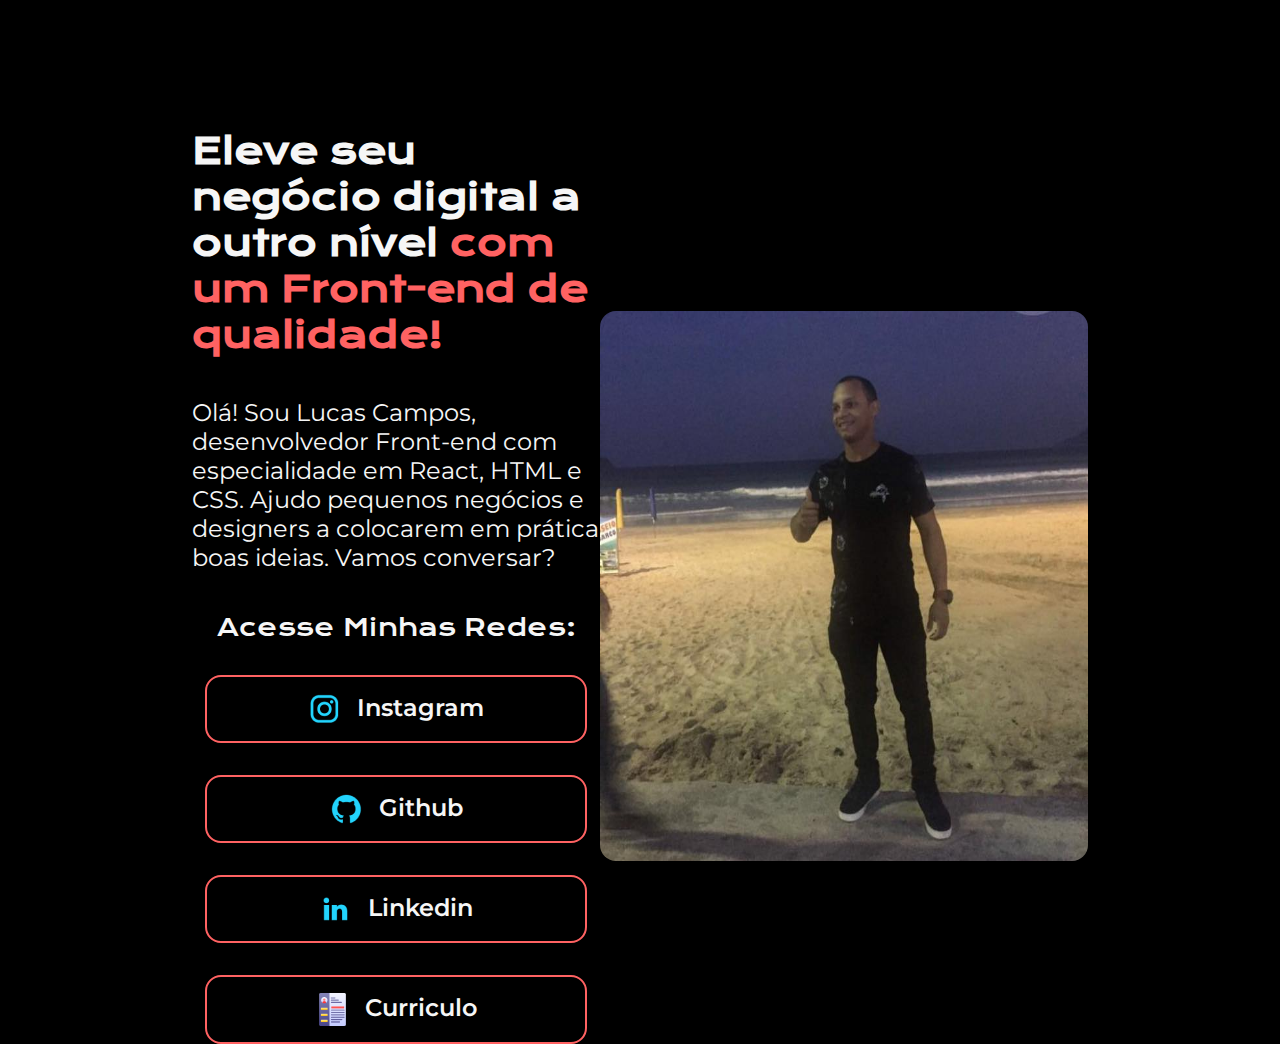
==== index.html @ 2741a64d "Add files via upload" ====
<!DOCTYPE html>
<html lang="pt-br">
<head>
    <meta charset="UTF-8">
    <meta name="viewport" content="width=device-width, initial-scale=1.0">
    <title>Portifolio</title>
    <link rel="stylesheet" href="style.css">
</head>
<body>
    <header></header>
    <main class="apresentacao">
        <section class="apresentacao__conteudo">
            <h1 class="apresentacao__conteudo__titulo">Eleve seu negócio digital a outro nível <strong class="titulo-destaque"> com um Front-end de qualidade!</strong></h1>
            <p class="apresentacao__conteudo__paragrafo">Olá! Sou Lucas Campos, desenvolvedor Front-end com especialidade em React, HTML e CSS. Ajudo pequenos negócios e designers a colocarem em prática boas ideias. Vamos conversar?</p>
            <div class="apresentacao__links">
                <h2 class="apresentacao__links__subtitulo">Acesse Minhas Redes:</h2>
                <a class="apresentacao__links__botoes" href="https://instagram.com/lucascampos51">
                    <img src="./assets/instagram.png"> 
                    Instagram
                </a>
                <a class="apresentacao__links__botoes"href="https://github.com/xumackr">
                    <img src="./assets/github.png" >
                    Github
                </a>
                <a class="apresentacao__links__botoes"href="https://www.linkedin.com/public-profile/settings?trk=d_flagship3_profile_self_view_public_profile">
                    <img src="./assets/linkedin.png" >
                    Linkedin
                </a>
                <a class="apresentacao__links__botoes"href="./assets/Curriculo-Lucas-Campos.pdf" download="Curriculo-Lucas-Campos">
                    <img src="./assets/curriculum-vitae 1.png" >
                    Curriculo
                </a>
               
            </div>    
        </section>
        <img class="apresentacao__foto" src="./assets/Lucinhas.png" alt="Foto do Programador Lucas Campos">
    </main>
    <footer></footer>
</body>
</html>
---- style.css ----
@import url('https://fonts.googleapis.com/css2?family=Krona+One&family=Montserrat:wght@600&display=swap');
@import url('https://fonts.googleapis.com/css2?family=Montserrat&display=swap');

*{
    margin: 0;
    padding: 0;
}


body {
    height: 100vh;
    box-sizing: border-box;
    background-color: black;
    color: #F6F6F6;
}

.titulo-destaque {
    color: rgb(255, 98, 98);
}

.apresentacao {
    margin: 10% 15%;
    display: flex;
    align-items: center;
    justify-content: space-between;
}

.apresentacao__conteudo {
    width: 615px;
    display: flex;
    flex-direction: column;
    gap: 40px;
}

.apresentacao__conteudo__titulo {
    font-size: 36px;
    font-family: "Krona One", sans-serif;
}

.apresentacao__conteudo__paragrafo {
    font-size: 24px;
    font-family: "Montserrat", sans-serif;
}

.apresentacao__links {
    display: flex;
    flex-direction: column;
    justify-content: space-between;
    align-items: center;
    gap: 32px;

}

.apresentacao__links__botoes {
    display: flex;
    justify-content: center;
    gap: 16px;
    border: 2px solid rgb(255, 98, 98);
    width: 378px;
    font-family: "Montserrat", sans-serif;
    text-align: center;
    border-radius: 16px;
    font-size: 24px;
    font-weight: 600;
    padding: 16px 0;
    text-decoration: none;
    color: #f6f6f6;
}
.apresentacao__foto {
    width: 488px;
    height: 550px;
    border-radius: 16px;
}

.apresentacao__links__subtitulo{
    font-family: "Krona One", sans-serif;
    font-weight: 400;
    font-size: 24px;
}
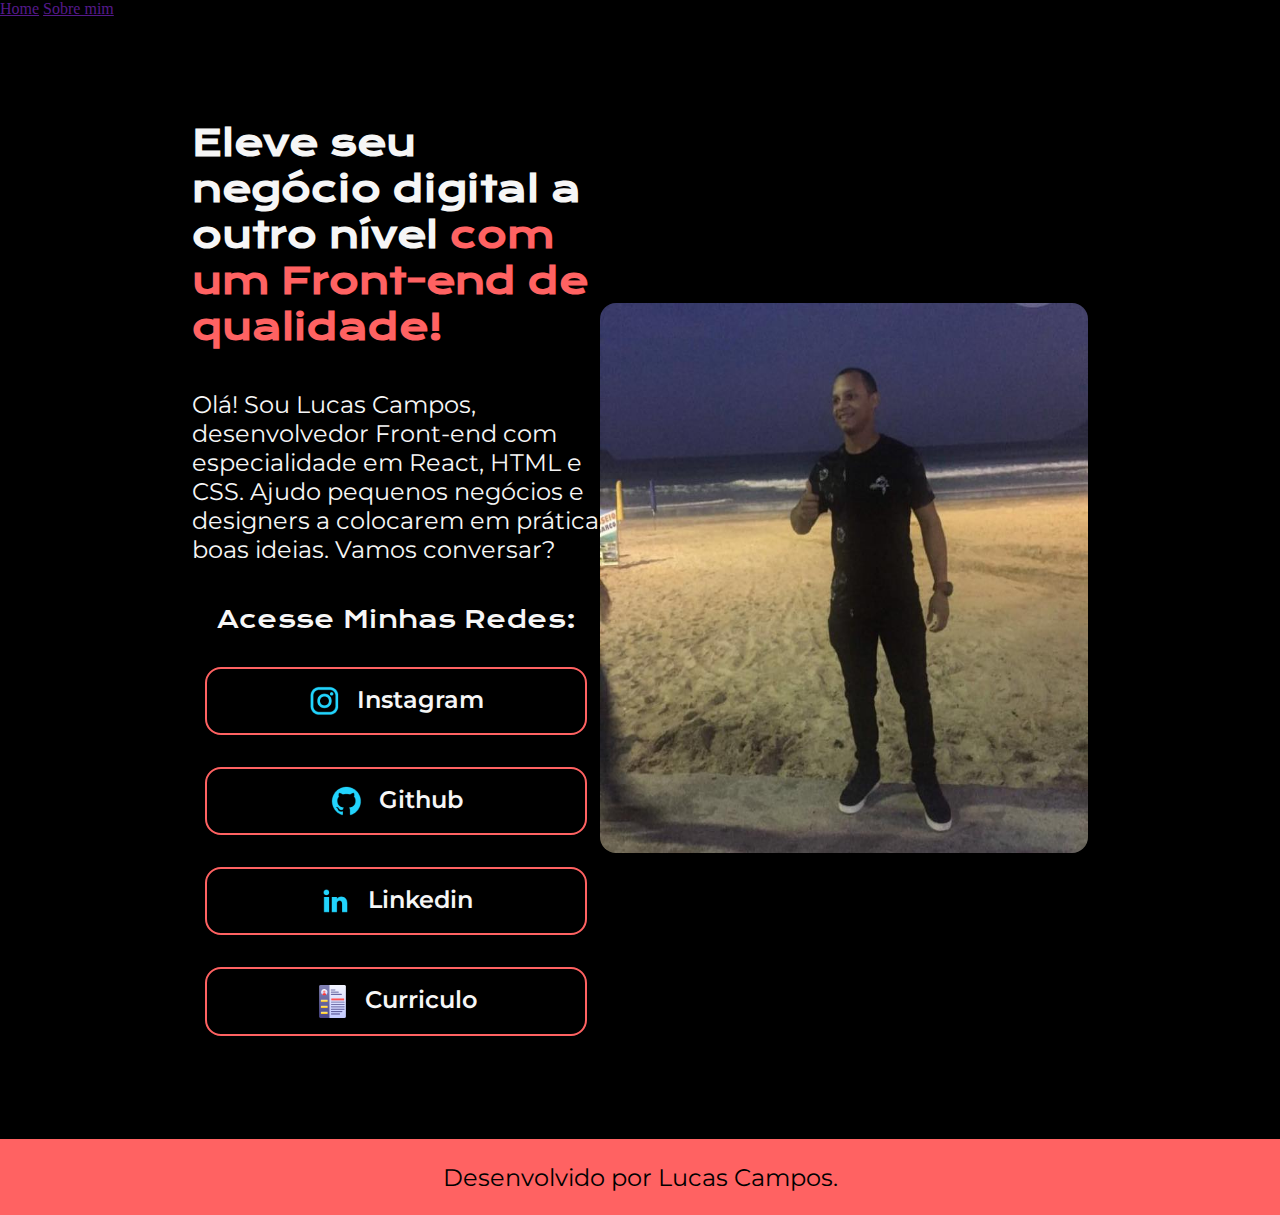
==== commit aed56aca: "Add files via upload" ====
--- a/index.html
+++ b/index.html
@@ -7,7 +7,12 @@
     <link rel="stylesheet" href="style.css">
 </head>
 <body>
-    <header></header>
+    <header class="cabecalho">
+        <nav class="cabecalho__menu">
+            <a class="cabecalho__menu__link" href="">Home</a>
+            <a class="cabecalho__menu__link" href="">Sobre mim</a>
+        </nav>
+    </header>
     <main class="apresentacao">
         <section class="apresentacao__conteudo">
             <h1 class="apresentacao__conteudo__titulo">Eleve seu negócio digital a outro nível <strong class="titulo-destaque"> com um Front-end de qualidade!</strong></h1>
@@ -35,6 +40,8 @@
         </section>
         <img class="apresentacao__foto" src="./assets/Lucinhas.png" alt="Foto do Programador Lucas Campos">
     </main>
-    <footer></footer>
+    <footer class="rodape">
+        <p>Desenvolvido por Lucas Campos.</p>
+    </footer>
 </body>
 </html>--- a/style.css
+++ b/style.css
@@ -9,7 +9,6 @@
 
 
 body {
-    height: 100vh;
     box-sizing: border-box;
     background-color: black;
     color: #F6F6F6;
@@ -20,7 +19,7 @@
 }
 
 .apresentacao {
-    margin: 10% 15%;
+    padding: 8% 15%;
     display: flex;
     align-items: center;
     justify-content: space-between;
@@ -77,4 +76,16 @@
     font-family: "Krona One", sans-serif;
     font-weight: 400;
     font-size: 24px;
+}
+.apresentacao__links__botoes:hover{
+        background-color: #272727;   
+}
+.rodape {
+    padding: 23.74px;
+    background-color: rgb(255, 98, 98);
+    color: #000000;
+    text-align: center;
+    font-family: "Montserrat", sans-serif;
+    font-size: 24px;
+    font-weight: 400;
 }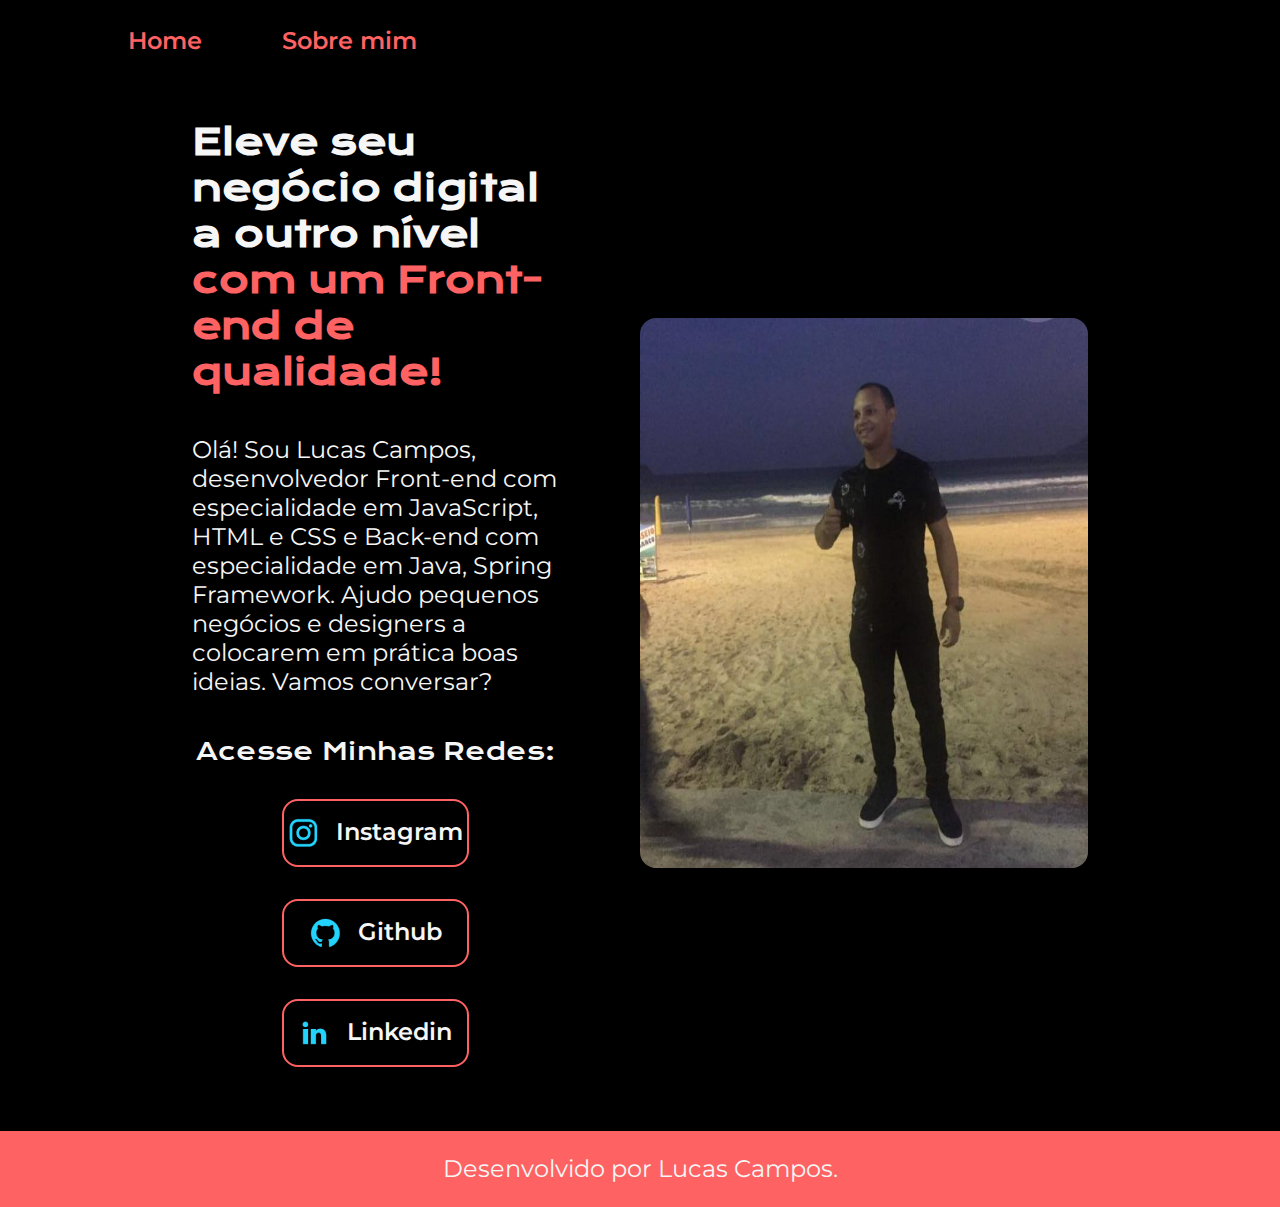
==== commit 7c7c3872: "Add files via upload" ====
--- a/index.html
+++ b/index.html
@@ -4,19 +4,19 @@
     <meta charset="UTF-8">
     <meta name="viewport" content="width=device-width, initial-scale=1.0">
     <title>Portifolio</title>
-    <link rel="stylesheet" href="style.css">
+    <link rel="stylesheet" href="./styles/style.css">
 </head>
 <body>
     <header class="cabecalho">
         <nav class="cabecalho__menu">
-            <a class="cabecalho__menu__link" href="">Home</a>
-            <a class="cabecalho__menu__link" href="">Sobre mim</a>
+            <a class="cabecalho__menu__link" href="index.html">Home</a>
+            <a class="cabecalho__menu__link" href="about.html">Sobre mim</a>
         </nav>
     </header>
     <main class="apresentacao">
         <section class="apresentacao__conteudo">
             <h1 class="apresentacao__conteudo__titulo">Eleve seu negócio digital a outro nível <strong class="titulo-destaque"> com um Front-end de qualidade!</strong></h1>
-            <p class="apresentacao__conteudo__paragrafo">Olá! Sou Lucas Campos, desenvolvedor Front-end com especialidade em React, HTML e CSS. Ajudo pequenos negócios e designers a colocarem em prática boas ideias. Vamos conversar?</p>
+            <p class="apresentacao__conteudo__paragrafo">Olá! Sou Lucas Campos, desenvolvedor Front-end com especialidade em JavaScript, HTML e CSS e Back-end com especialidade em Java, Spring Framework. Ajudo pequenos negócios e designers a colocarem em prática boas ideias. Vamos conversar?</p>
             <div class="apresentacao__links">
                 <h2 class="apresentacao__links__subtitulo">Acesse Minhas Redes:</h2>
                 <a class="apresentacao__links__botoes" href="https://instagram.com/lucascampos51">
@@ -31,11 +31,6 @@
                     <img src="./assets/linkedin.png" >
                     Linkedin
                 </a>
-                <a class="apresentacao__links__botoes"href="./assets/Curriculo-Lucas-Campos.pdf" download="Curriculo-Lucas-Campos">
-                    <img src="./assets/curriculum-vitae 1.png" >
-                    Curriculo
-                </a>
-               
             </div>    
         </section>
         <img class="apresentacao__foto" src="./assets/Lucinhas.png" alt="Foto do Programador Lucas Campos">
--- a/styles/style.css
+++ b/styles/style.css
@@ -0,0 +1,139 @@
+
+@import url('https://fonts.googleapis.com/css2?family=Krona+One&family=Montserrat:wght@600&display=swap');
+@import url('https://fonts.googleapis.com/css2?family=Montserrat&display=swap');
+
+:root {
+    --cor-primaria: #000000;
+    --cor-secundaria: #f6f6f6;
+    --cor-terciaria: rgb(255, 98, 98);
+    --cor-hover: #272727;
+
+    --font-primaria: "Krona One", sans-serif;
+    --font-secundaria: "Montserrat", sans-serif;
+}
+
+
+
+*{
+    margin: 0;
+    padding: 0;
+}
+
+
+body {
+    box-sizing: border-box;
+    background-color: var(--cor-primaria);
+    color: var(--cor-secundaria)
+}
+
+.titulo-destaque {
+    color: var(--cor-terciaria);
+}
+.cabecalho {
+    padding: 2% 0% 0% 10%;
+}
+
+.cabecalho__menu{
+    display: flex;
+    gap: 80px;
+}
+
+.cabecalho__menu__link {
+    font-family: var(--font-secundaria);
+    font-size: 1.5rem;
+    font-weight: 600;
+    color: var(--cor-terciaria);
+    text-decoration: none;
+
+}
+
+
+.apresentacao {
+    padding: 5% 15%;
+    display: flex;
+    align-items: center;
+    justify-content: space-between;
+    gap: 82px;
+}
+
+.apresentacao__conteudo {
+    width: 50%;
+    display: flex;
+    flex-direction: column;
+    gap: 40px;
+}
+
+.apresentacao__conteudo__titulo {
+    font-size: 2.25rem;
+    font-family: var(--font-primaria);
+}
+
+.apresentacao__conteudo__paragrafo {
+    font-size: 1.5rem;
+    font-family: var(--font-secundaria);
+}
+
+.apresentacao__links {
+    display: flex;
+    flex-direction: column;
+    justify-content: space-between;
+    align-items: center;
+    gap: 32px;
+
+}
+
+.apresentacao__links__botoes {
+    display: flex;
+    justify-content: center;
+    gap: 16px;
+    border: 2px solid var(--cor-terciaria);
+    width: 50%;
+    font-family: var(--font-secundaria);
+    text-align: center;
+    border-radius: 16px;
+    font-size: 1.5rem;
+    font-weight: 600;
+    padding: 16px 0;
+    text-decoration: none;
+    color: var(--cor-secundaria);
+}
+
+.apresentacao__links__subtitulo{
+    font-family: var(--font-primaria);
+    font-weight: 400;
+    font-size: 1.5rem;
+}
+
+.apresentacao__links__botoes:hover{
+    background-color: var(--cor-hover);
+}
+.apresentacao__foto {
+    width: 50%;
+    height: 550px;
+    border-radius: 16px;
+}
+.rodape {
+    
+    padding: 23.74px;
+    background-color: var(--cor-terciaria);
+    text-align: center;
+    font-family: var(--font-secundaria);
+    font-size: 1.5rem;
+    font-weight: 400;
+}
+@media screen and (max-width: 1200px) {
+    .cabecalho {
+        padding: 10%;
+    }
+    .cabecalho__menu {
+        justify-content: center;
+    }
+    .apresentacao {
+        flex-direction: column-reverse;
+        padding: 5%;
+    }
+
+    .apresentacao__conteudo {
+        width: auto;
+    }
+ }
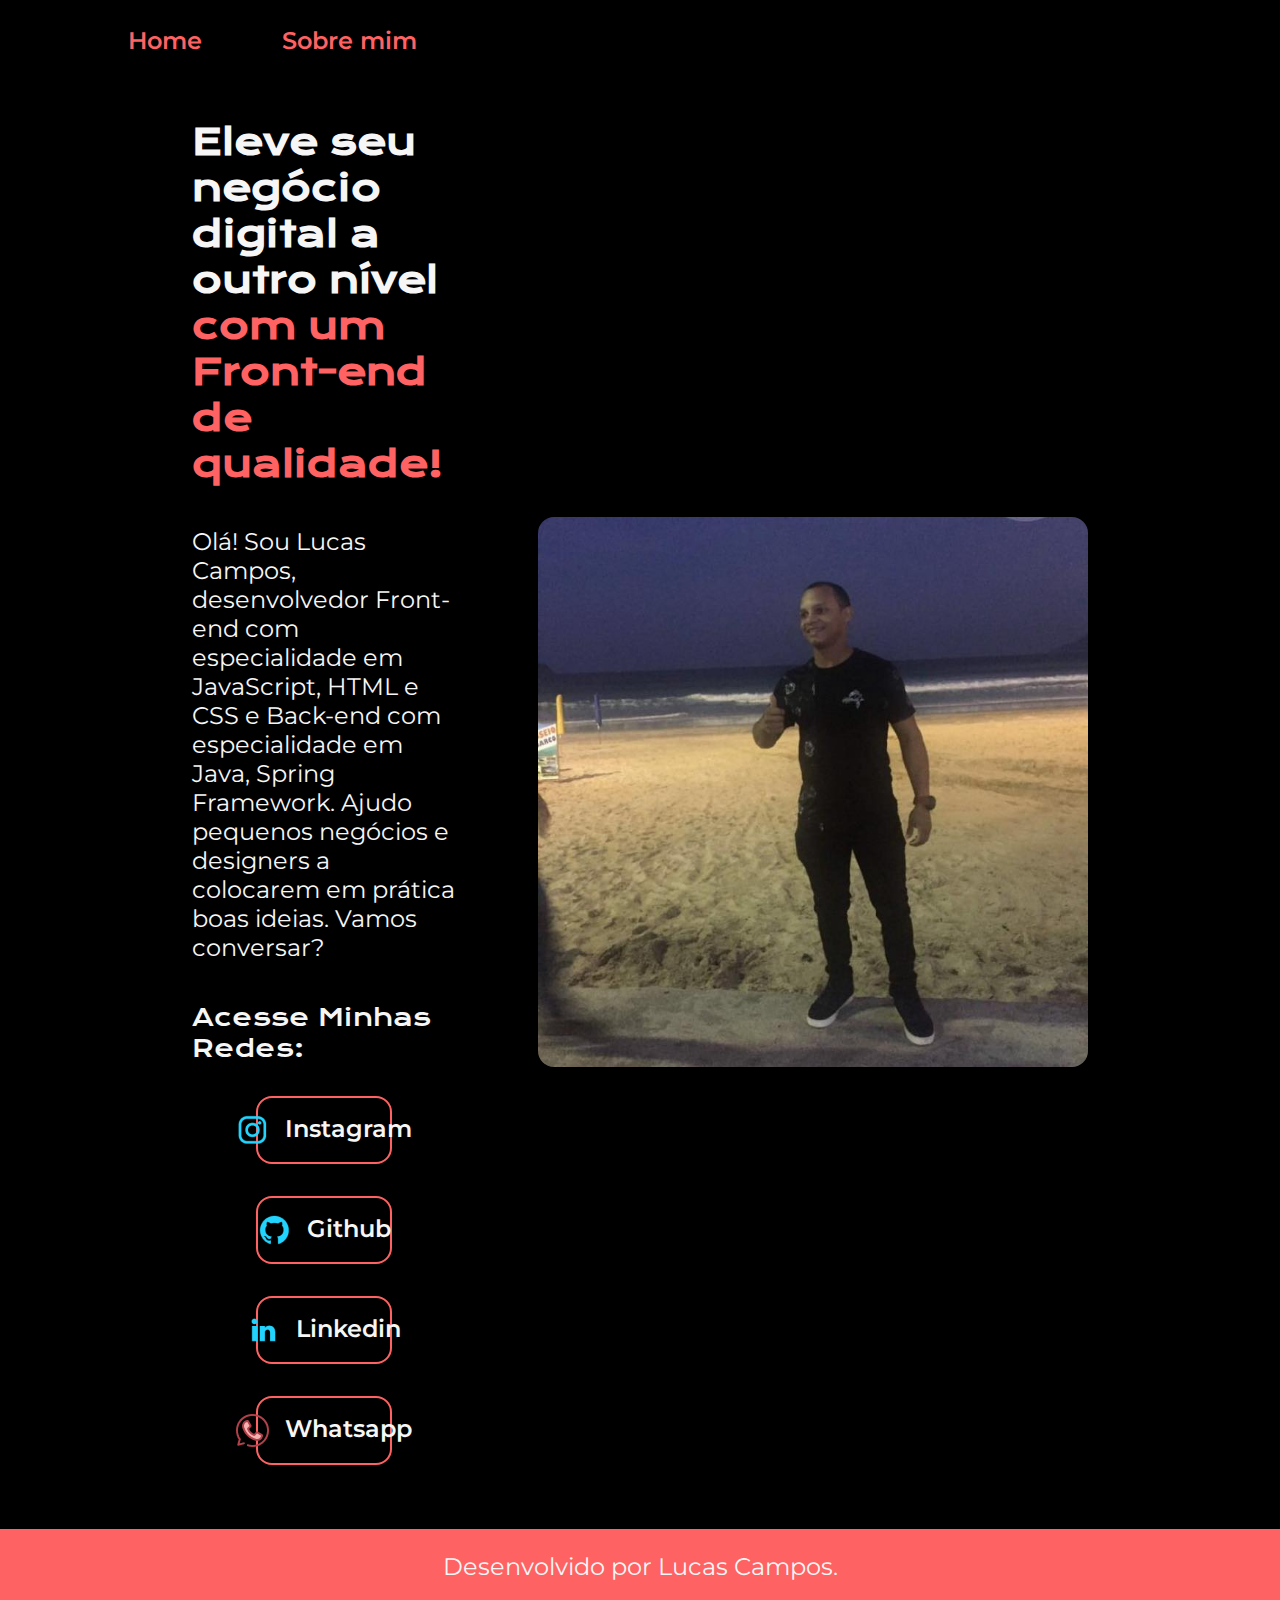
==== commit 473df2a2: "Add files via upload" ====
--- a/index.html
+++ b/index.html
@@ -31,6 +31,10 @@
                     <img src="./assets/linkedin.png" >
                     Linkedin
                 </a>
+                <a class="apresentacao__links__botoes"href="https://api.whatsapp.com/send?phone=5521966496084">
+                    <img src="./assets/whatsapp.png" >
+                    Whatsapp
+                </a>
             </div>    
         </section>
         <img class="apresentacao__foto" src="./assets/Lucinhas.png" alt="Foto do Programador Lucas Campos">
--- a/styles/style.css
+++ b/styles/style.css
@@ -108,7 +108,7 @@
     background-color: var(--cor-hover);
 }
 .apresentacao__foto {
-    width: 50%;
+    width: 100%;
     height: 550px;
     border-radius: 16px;
 }
@@ -121,7 +121,18 @@
     font-size: 1.5rem;
     font-weight: 400;
 }
-@media screen and (max-width: 1200px) {
+@media (max-width: 992px) {
+    .apresentacao {
+        max-width: 992px;
+        height: auto;
+        margin: 1rem auto;
+        border-radius: 1rem;
+        flex-direction: column-reverse;
+        
+    }
+    .apresentacao__links__botoes{
+        font-size: 90%;
+    }
     .cabecalho {
         padding: 10%;
     }
@@ -137,3 +148,82 @@
         width: auto;
     }
  }
+
+ @media (max-width: 768px) {
+    .apresentacao__conteudo__titulo {
+        font-size: 1.8rem; 
+    }
+    
+    .apresentacao__conteudo__paragrafo {
+        font-size: 1.3rem; 
+    }
+
+    .apresentacao__links__botoes {
+        width: 80%; 
+        font-size: 1.2rem; 
+    }
+
+    .apresentacao__foto {
+        height: auto; 
+    }
+
+    .cabecalho {
+        padding: 5% 0%; 
+    }
+
+    .cabecalho__menu {
+        gap: 40px; 
+    }
+}
+@media only screen and (device-width: 320px) and (device-height: 568px) and (-webkit-device-pixel-ratio: 2) {
+    
+    .apresentacao__conteudo {
+        padding: 20px; 
+    }
+    
+}
+
+/*@media screen and (min-width: 380px) {
+    .apresentacao {
+        flex-direction: column-reverse;
+    }
+    .apresentacao__links__botoes{
+        font-size: 90%;
+    }
+ }
+
+@media screen and (min-width: 576px) {
+    .apresentacao {
+        flex-direction: column-reverse;
+    }
+    .apresentacao__links__botoes{
+        font-size: 90%;
+    }
+ }
+
+@media screen and (min-width: 992px) {
+    .apresentacao {
+        flex-direction: column-reverse;
+    }
+    .apresentacao__links__botoes{
+        font-size: 90%;
+    }
+ }*/
+
+
+/*@media (max-width: 1200px) {
+    .cabecalho {
+        padding: 10%;
+    }
+    .cabecalho__menu {
+        justify-content: center;
+    }
+    .apresentacao {
+        flex-direction: column-reverse;
+        padding: 5%;
+    }
+
+    .apresentacao__conteudo {
+        width: auto;
+    }
+ }*/
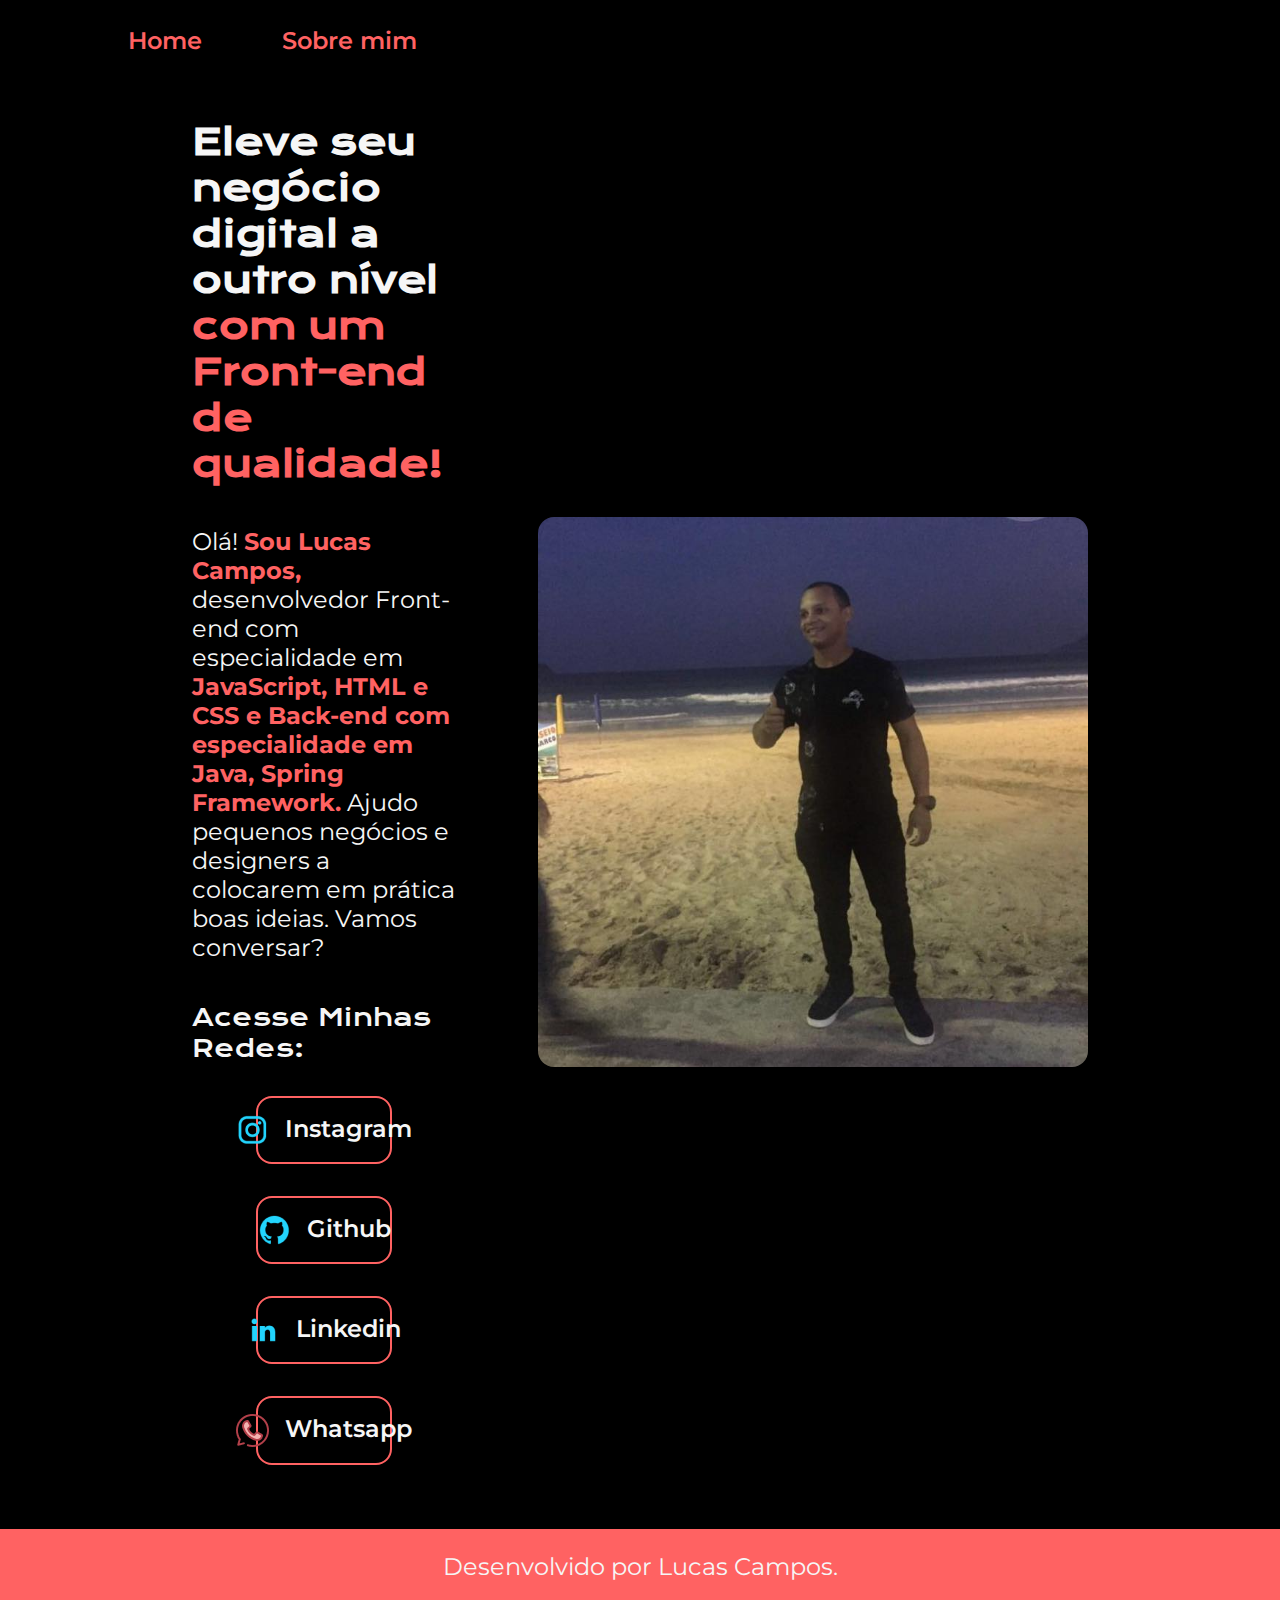
==== commit ec63e2c1: "correção" ====
--- a/index.html
+++ b/index.html
@@ -16,7 +16,7 @@
     <main class="apresentacao">
         <section class="apresentacao__conteudo">
             <h1 class="apresentacao__conteudo__titulo">Eleve seu negócio digital a outro nível <strong class="titulo-destaque"> com um Front-end de qualidade!</strong></h1>
-            <p class="apresentacao__conteudo__paragrafo">Olá! Sou Lucas Campos, desenvolvedor Front-end com especialidade em JavaScript, HTML e CSS e Back-end com especialidade em Java, Spring Framework. Ajudo pequenos negócios e designers a colocarem em prática boas ideias. Vamos conversar?</p>
+            <p class="apresentacao__conteudo__paragrafo">Olá! <strong class="titulo-destaque">Sou Lucas Campos,</strong> desenvolvedor Front-end com especialidade em <strong class="titulo-destaque">JavaScript, HTML e CSS e Back-end com especialidade em Java, Spring Framework.</strong> Ajudo pequenos negócios e designers a colocarem em prática boas ideias. Vamos conversar?</p>
             <div class="apresentacao__links">
                 <h2 class="apresentacao__links__subtitulo">Acesse Minhas Redes:</h2>
                 <a class="apresentacao__links__botoes" href="https://instagram.com/lucascampos51">
@@ -31,7 +31,7 @@
                     <img src="./assets/linkedin.png" >
                     Linkedin
                 </a>
-                <a class="apresentacao__links__botoes"href="https://api.whatsapp.com/send?phone=5521966496084">
+                <a class="apresentacao__links__botoes"href="https://api.whatsapp.com/send?phone=5521920076580">
                     <img src="./assets/whatsapp.png" >
                     Whatsapp
                 </a>
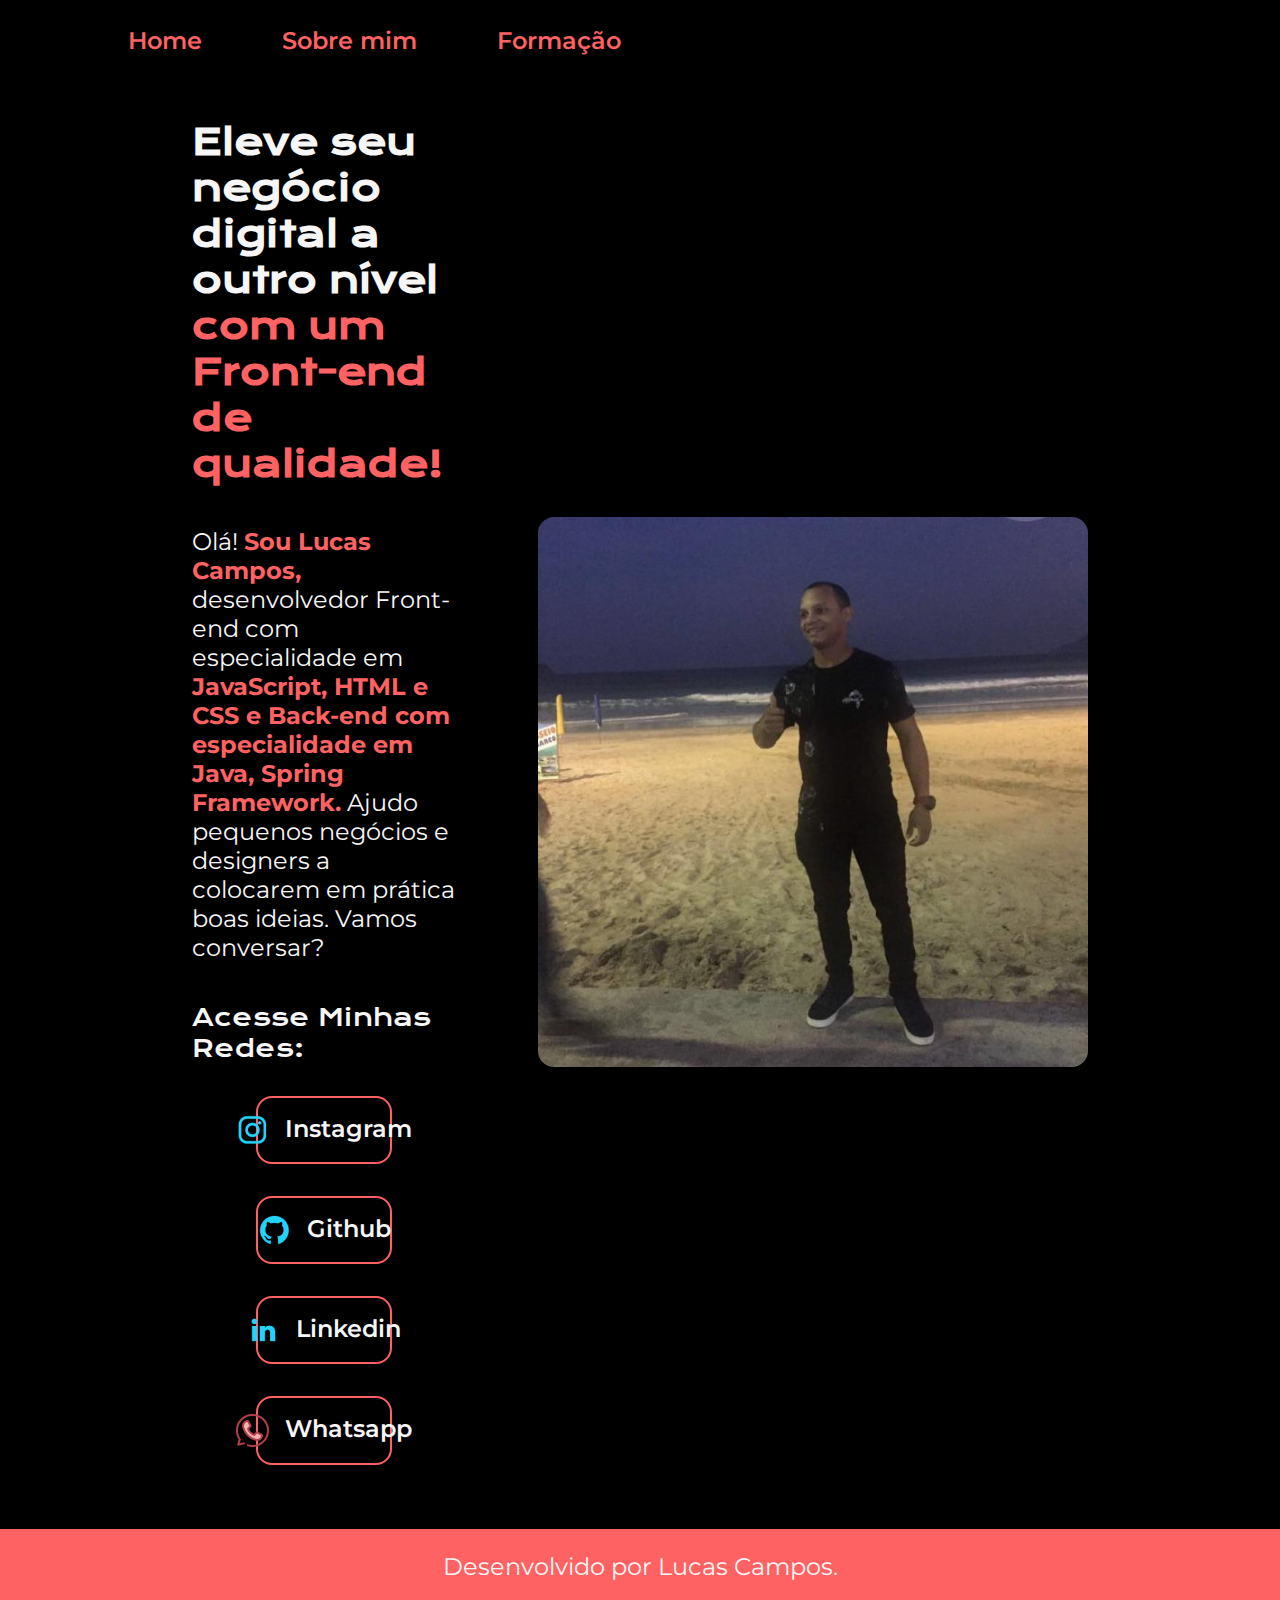
==== commit 0a4db109: "Update index.html" ====
--- a/index.html
+++ b/index.html
@@ -11,6 +11,7 @@
         <nav class="cabecalho__menu">
             <a class="cabecalho__menu__link" href="index.html">Home</a>
             <a class="cabecalho__menu__link" href="about.html">Sobre mim</a>
+            <a class="cabecalho__menu__link" href="#">Formação</a>
         </nav>
     </header>
     <main class="apresentacao">
@@ -43,4 +44,4 @@
         <p>Desenvolvido por Lucas Campos.</p>
     </footer>
 </body>
-</html>+</html>
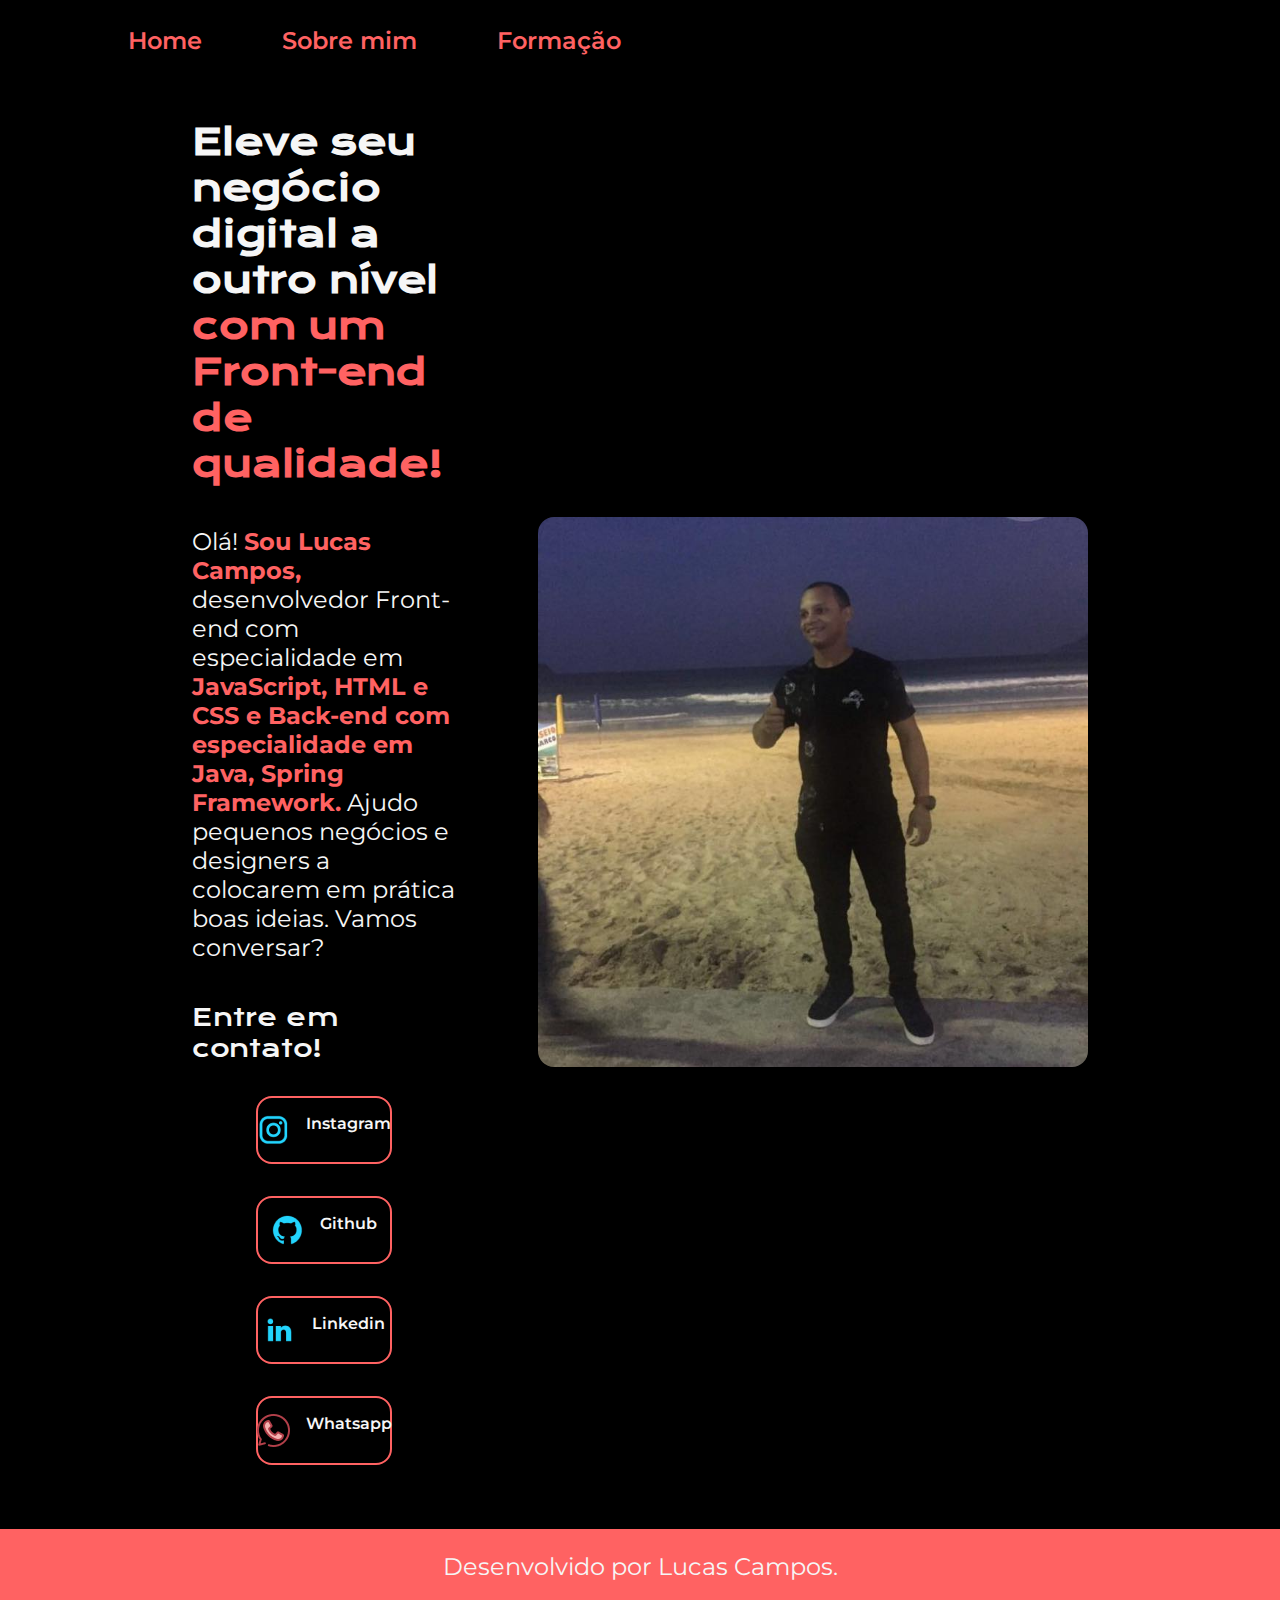
==== commit fb9a8cfb: "add new job" ====
--- a/index.html
+++ b/index.html
@@ -3,7 +3,7 @@
 <head>
     <meta charset="UTF-8">
     <meta name="viewport" content="width=device-width, initial-scale=1.0">
-    <title>Portifolio</title>
+    <title>Portifólio Pessoal - Lucas Campos</title>
     <link rel="stylesheet" href="./styles/style.css">
 </head>
 <body>
@@ -11,7 +11,7 @@
         <nav class="cabecalho__menu">
             <a class="cabecalho__menu__link" href="index.html">Home</a>
             <a class="cabecalho__menu__link" href="about.html">Sobre mim</a>
-            <a class="cabecalho__menu__link" href="#">Formação</a>
+            <a class="cabecalho__menu__link" href="formacao.html">Formação</a>
         </nav>
     </header>
     <main class="apresentacao">
@@ -19,7 +19,7 @@
             <h1 class="apresentacao__conteudo__titulo">Eleve seu negócio digital a outro nível <strong class="titulo-destaque"> com um Front-end de qualidade!</strong></h1>
             <p class="apresentacao__conteudo__paragrafo">Olá! <strong class="titulo-destaque">Sou Lucas Campos,</strong> desenvolvedor Front-end com especialidade em <strong class="titulo-destaque">JavaScript, HTML e CSS e Back-end com especialidade em Java, Spring Framework.</strong> Ajudo pequenos negócios e designers a colocarem em prática boas ideias. Vamos conversar?</p>
             <div class="apresentacao__links">
-                <h2 class="apresentacao__links__subtitulo">Acesse Minhas Redes:</h2>
+                <h2 class="apresentacao__links__subtitulo">Entre em contato!</h2>
                 <a class="apresentacao__links__botoes" href="https://instagram.com/lucascampos51">
                     <img src="./assets/instagram.png"> 
                     Instagram
@@ -32,7 +32,7 @@
                     <img src="./assets/linkedin.png" >
                     Linkedin
                 </a>
-                <a class="apresentacao__links__botoes"href="https://api.whatsapp.com/send?phone=5521920076580">
+                <a class="apresentacao__links__botoes"href="https://api.whatsapp.com/send?phone=5521973646782">
                     <img src="./assets/whatsapp.png" >
                     Whatsapp
                 </a>
--- a/styles/style.css
+++ b/styles/style.css
@@ -73,6 +73,14 @@
     font-family: var(--font-secundaria);
 }
 
+.apresentacao__conteudo__paragrafo_formacao {
+    font-size: 1.5rem;
+    padding: 2%; 
+    border: solid white, 1px;
+    border-radius: 10px;
+
+}
+
 .apresentacao__links {
     display: flex;
     flex-direction: column;
@@ -91,7 +99,7 @@
     font-family: var(--font-secundaria);
     text-align: center;
     border-radius: 16px;
-    font-size: 1.5rem;
+    font-size: 1rem;
     font-weight: 600;
     padding: 16px 0;
     text-decoration: none;
